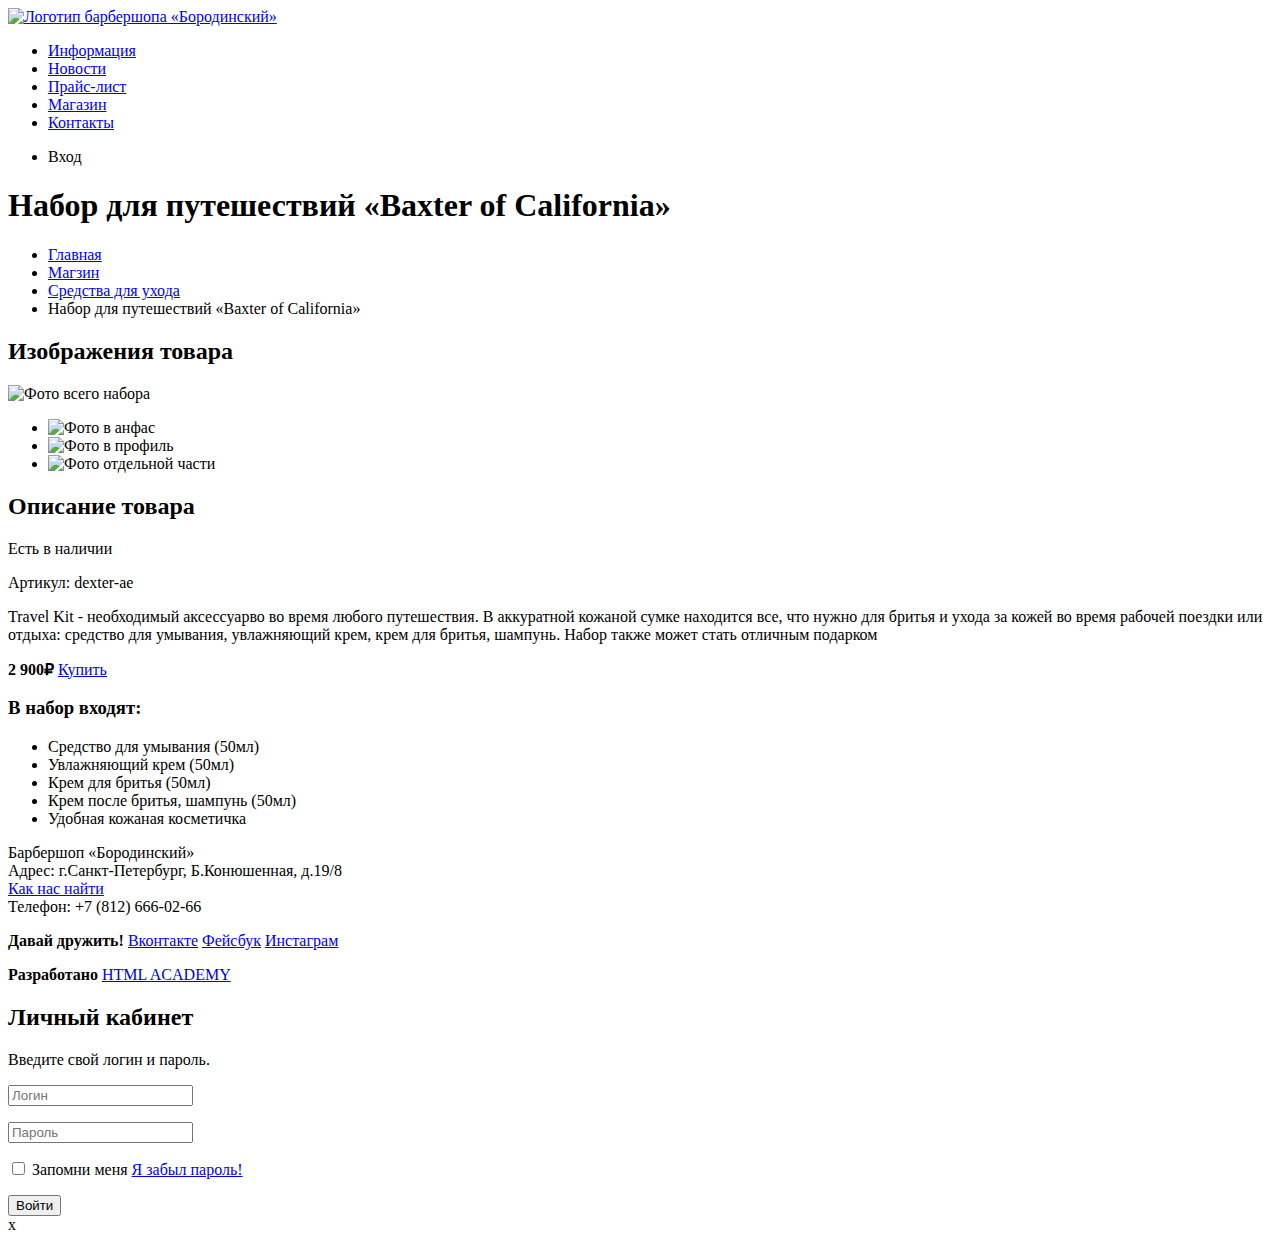
==== barbershop-item.html @ c9c4305f "Добавлена разметка страниц index и barbershop-item" ====
<!DOCTYPE html>
<html>
  <head>
    <meta charset="utf-8">
    <title>Набор для путешествий «Baxter of California»</title>
  </head>
  <body>
    <header class="main-header">
      <nav class="main-navigation">
        <a class="main-header-logo" href="index.html">
          <img src="img/logo.svg" width="111" height="24" alt="Логотип барбершопа «Бородинский»">
        </a>
        <ul class="site-navigation">
          <li><a href="info.html">Информация</a></li>
          <li><a href="news.html">Новости</a></li>
          <li><a href="price.html">Прайс-лист</a></li>
           <li class="site-navigation-current"><a href="catalog.html">Магазин</a></li>
          <li><a href="contacts.html">Контакты</a></li>
        </ul>
        <ul class="user-navigation">
          <li class="login-link">Вход</li>
        </ul>
      </nav>
    </header>
    <main class="container">
    <h1 class="page-title">Набор для путешествий «Baxter of California»</h1>
      <ul class="breadcrumbs">
   <li><a href="index.html">Главная</a></li>
   <li><a href="#">Магзин</a></li>
   <li><a href="#">Средства для ухода</a></li>
   <li class="breadcrumbs-current">Набор для путешествий «Baxter of California»</li>
  </ul>
  <section class="product-photos">
    <h2 class="visually-hidden">Изображения товара</h2>
       <p class="product-photo-full">
          <img src="img/product-big.jpg" width="460" height="498" alt="Фото всего набора">
       </p>
        <ul class="product-photo-preview">       
          <li><img src="img/product-small-1.jpg" width="140" height="149" alt="Фото в анфас"></li>
          <li><img src="img/product-small-2.jpg" width="140" height="149" alt="Фото в профиль"></li>
          <li><img src="img/product-small-.jpg" width="140" height="149" alt="Фото отдельной части"></li>
        </ul>
  </section>
  <section class="product-info">
  <h2 class="visually-hidden">Описание товара</h2>
       <p class="product-availability">Есть в наличии
       </p>
       <p class="product-article">Артикул: dexter-ae
       </p>
       <p class="product-text">Travel Kit - необходимый аксессуарво во время любого путешествия. В аккуратной кожаной сумке находится все, что нужно для бритья и ухода за кожей во время рабочей поездки или отдыха: средство для умывания, увлажняющий крем, крем для бритья, шампунь. Набор также может стать отличным подарком
       </p>
       <p class="product-price">
         <b>2 900₽</b>
         <a class="button" href="#">Купить</a>
       </p>
       <h3>В набор входят:</h3>
        <ul class="product-photo-preview">       
          <li>Средство для умывания (50мл)</li>
          <li>Увлажняющий крем (50мл)</li>
          <li>Крем для бритья (50мл)</li>
          <li>Крем после бритья, шампунь (50мл)</li>
          <li>Удобная кожаная косметичка</li>
        </ul>
  </section>
    </main>
    <footer class="main-footer">
       <p class="footer-contacts">
        Барбершоп «Бородинский»<br>
        Адрес: г.Санкт-Петербург, Б.Конюшенная, д.19/8<br>
       <a href="map.html">Как нас найти</a><br>
        Телефон: +7 (812) 666-02-66
       </p>
<div class="footer-social">
        <b>Давай дружить!</b>
        <a class="social-button" href="#">Вконтакте</a>
        <a class="social-button" href="#">Фейсбук</a>
        <a class="social-button" href="#">Инстаграм</a>
</div>
       <p class="footer-coopyright">
       <b>Разработано</b>
        <a class="button" href="https://htmlacademy.ru">HTML ACADEMY</a>
</footer>
<section class="modal modal-login">
  <h2>Личный кабинет</h2>
       <p>Введите свой логин и пароль.</p>
  <form class="login=form" action="https://echo.htmlacademy.ru" method="post">
       <p>
       <input class="login-icon-user" type="text" name="login" placeholder="Логин">
       </p>
       <p>
       <input class="login-icon-password" type="password" name="password" placeholder="Пароль">
       </p>
       <p class="login-password-info">
       <input type="checkbox" name="remember" class="visually-hidden">
         Запомни меня
        <a class="restore" href="#">Я забыл пароль!</a>
       </p>
     <button class="button" type="submit">Войти</button>
  </form>
          <span class="modal-close">x</span>
</section>
  </body>
  </html>
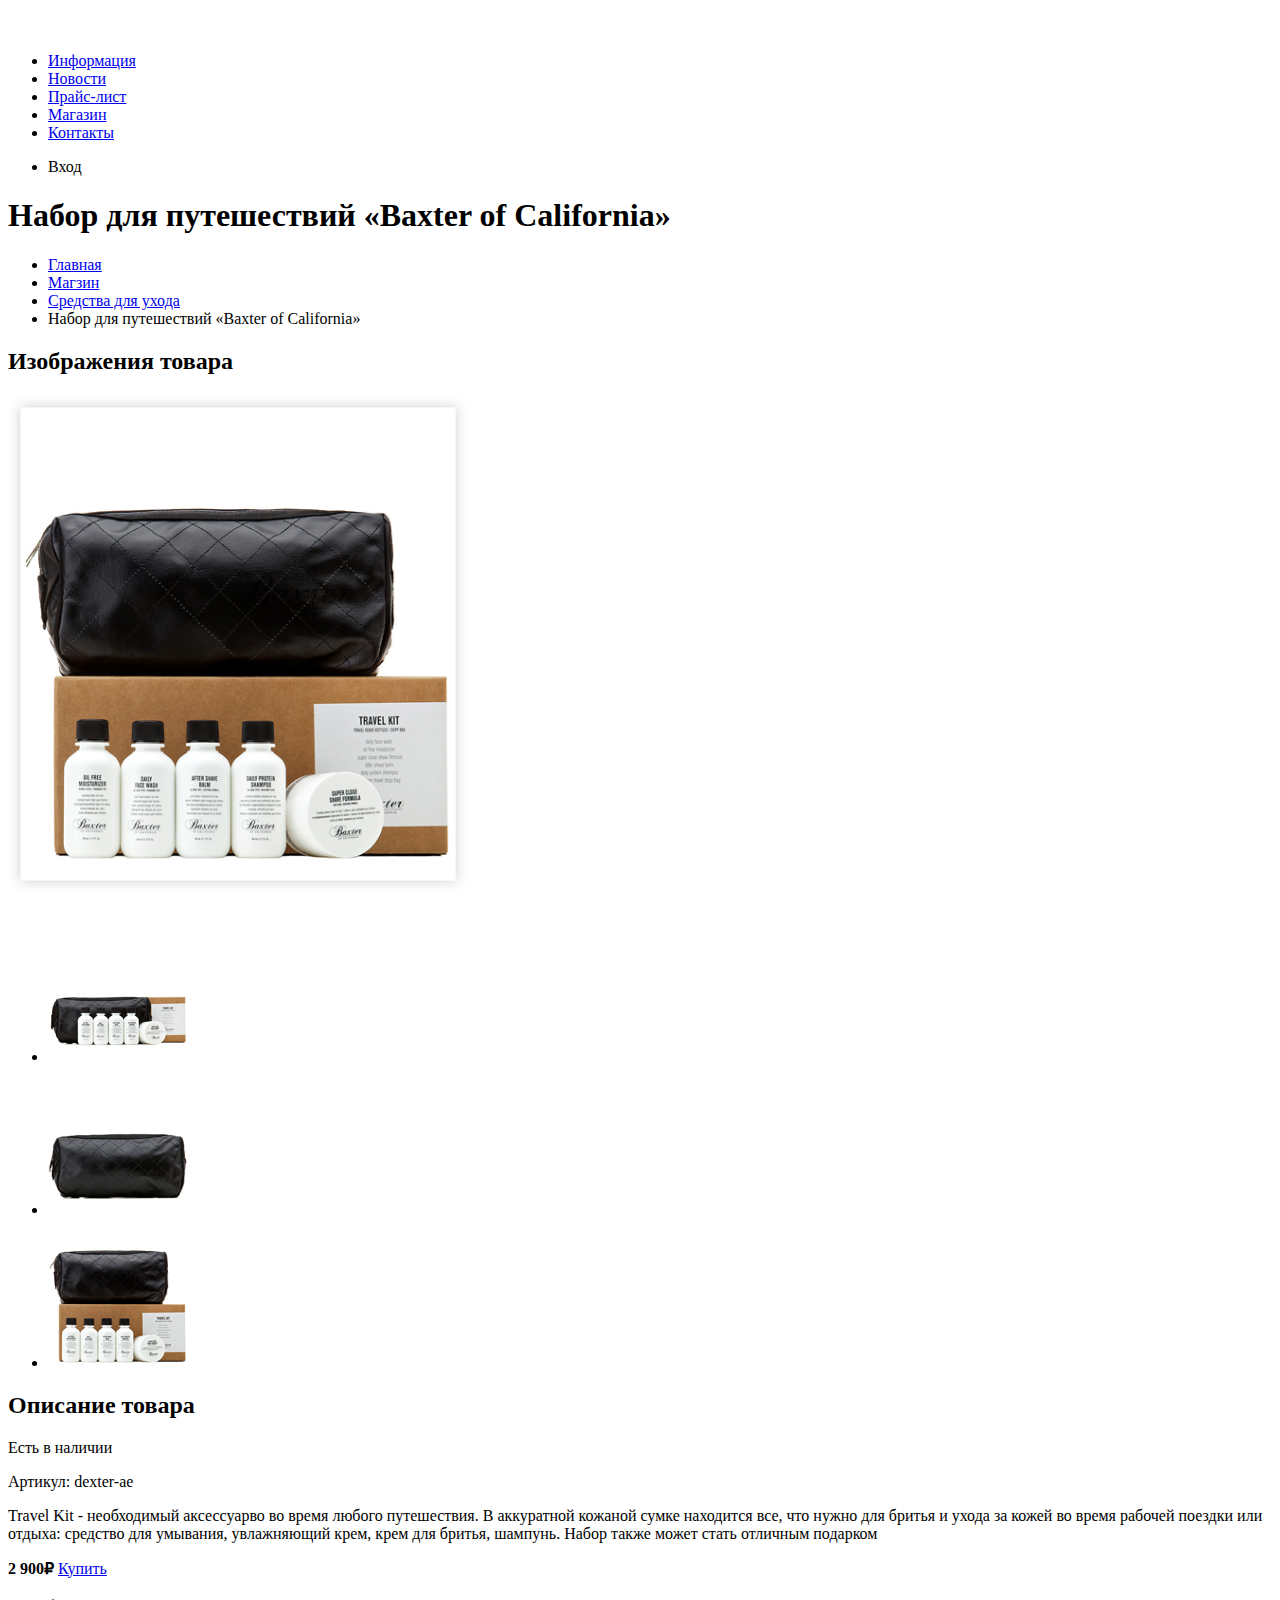
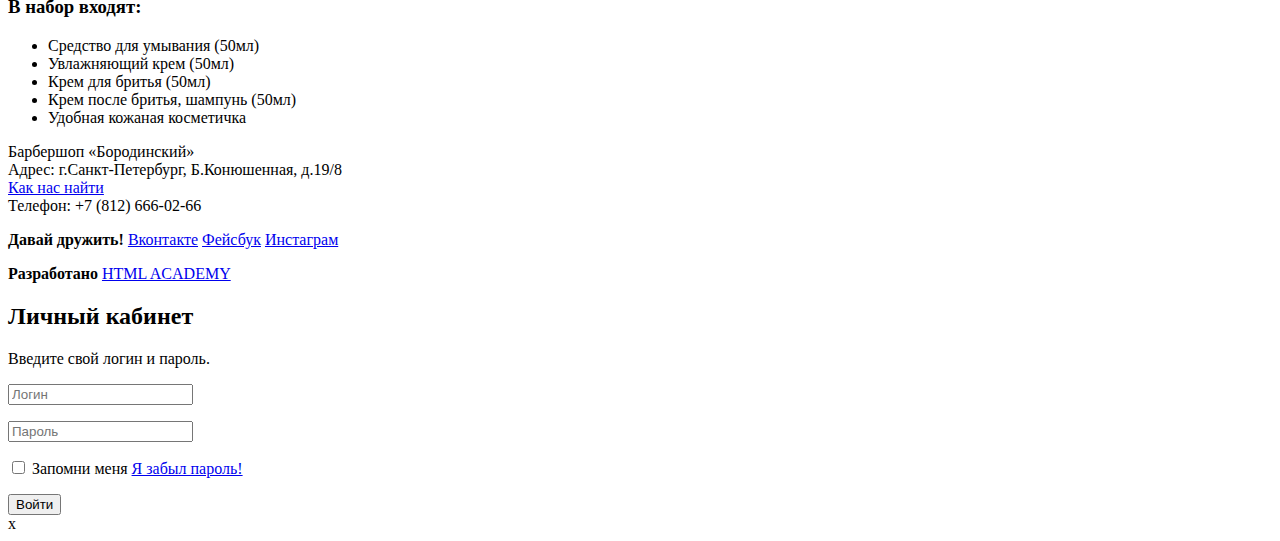
==== commit fcc04824: "внесены изменения в barbershop-item" ====
--- a/barbershop-item.html
+++ b/barbershop-item.html
@@ -1,103 +1,108 @@
 <!DOCTYPE html>
 <html>
-  <head>
-    <meta charset="utf-8">
-    <title>Набор для путешествий «Baxter of California»</title>
-  </head>
-  <body>
-    <header class="main-header">
-      <nav class="main-navigation">
-        <a class="main-header-logo" href="index.html">
-          <img src="img/logo.svg" width="111" height="24" alt="Логотип барбершопа «Бородинский»">
-        </a>
-        <ul class="site-navigation">
-          <li><a href="info.html">Информация</a></li>
-          <li><a href="news.html">Новости</a></li>
-          <li><a href="price.html">Прайс-лист</a></li>
-           <li class="site-navigation-current"><a href="catalog.html">Магазин</a></li>
-          <li><a href="contacts.html">Контакты</a></li>
-        </ul>
-        <ul class="user-navigation">
-          <li class="login-link">Вход</li>
-        </ul>
-      </nav>
-    </header>
-    <main class="container">
-    <h1 class="page-title">Набор для путешествий «Baxter of California»</h1>
-      <ul class="breadcrumbs">
-   <li><a href="index.html">Главная</a></li>
-   <li><a href="#">Магзин</a></li>
-   <li><a href="#">Средства для ухода</a></li>
-   <li class="breadcrumbs-current">Набор для путешествий «Baxter of California»</li>
-  </ul>
-  <section class="product-photos">
-    <h2 class="visually-hidden">Изображения товара</h2>
-       <p class="product-photo-full">
-          <img src="img/product-big.jpg" width="460" height="498" alt="Фото всего набора">
-       </p>
-        <ul class="product-photo-preview">       
-          <li><img src="img/product-small-1.jpg" width="140" height="149" alt="Фото в анфас"></li>
-          <li><img src="img/product-small-2.jpg" width="140" height="149" alt="Фото в профиль"></li>
-          <li><img src="img/product-small-.jpg" width="140" height="149" alt="Фото отдельной части"></li>
-        </ul>
-  </section>
-  <section class="product-info">
-  <h2 class="visually-hidden">Описание товара</h2>
-       <p class="product-availability">Есть в наличии
-       </p>
-       <p class="product-article">Артикул: dexter-ae
-       </p>
-       <p class="product-text">Travel Kit - необходимый аксессуарво во время любого путешествия. В аккуратной кожаной сумке находится все, что нужно для бритья и ухода за кожей во время рабочей поездки или отдыха: средство для умывания, увлажняющий крем, крем для бритья, шампунь. Набор также может стать отличным подарком
-       </p>
-       <p class="product-price">
-         <b>2 900₽</b>
-         <a class="button" href="#">Купить</a>
-       </p>
-       <h3>В набор входят:</h3>
-        <ul class="product-photo-preview">       
-          <li>Средство для умывания (50мл)</li>
-          <li>Увлажняющий крем (50мл)</li>
-          <li>Крем для бритья (50мл)</li>
-          <li>Крем после бритья, шампунь (50мл)</li>
-          <li>Удобная кожаная косметичка</li>
-        </ul>
-  </section>
-    </main>
-    <footer class="main-footer">
-       <p class="footer-contacts">
-        Барбершоп «Бородинский»<br>
-        Адрес: г.Санкт-Петербург, Б.Конюшенная, д.19/8<br>
-       <a href="map.html">Как нас найти</a><br>
-        Телефон: +7 (812) 666-02-66
-       </p>
-<div class="footer-social">
-        <b>Давай дружить!</b>
-        <a class="social-button" href="#">Вконтакте</a>
-        <a class="social-button" href="#">Фейсбук</a>
-        <a class="social-button" href="#">Инстаграм</a>
-</div>
-       <p class="footer-coopyright">
-       <b>Разработано</b>
-        <a class="button" href="https://htmlacademy.ru">HTML ACADEMY</a>
-</footer>
-<section class="modal modal-login">
-  <h2>Личный кабинет</h2>
-       <p>Введите свой логин и пароль.</p>
-  <form class="login=form" action="https://echo.htmlacademy.ru" method="post">
-       <p>
-       <input class="login-icon-user" type="text" name="login" placeholder="Логин">
-       </p>
-       <p>
-       <input class="login-icon-password" type="password" name="password" placeholder="Пароль">
-       </p>
-       <p class="login-password-info">
-       <input type="checkbox" name="remember" class="visually-hidden">
-         Запомни меня
-        <a class="restore" href="#">Я забыл пароль!</a>
-       </p>
-     <button class="button" type="submit">Войти</button>
-  </form>
-          <span class="modal-close">x</span>
-</section>
-  </body>
-  </html>+   <head>
+      <meta charset="utf-8">
+      <link href="css/style.css" rel="stylesheet">
+      <title>Набор для путешествий «Baxter of California»</title>
+   </head>
+   <body>
+      <header class="main-header">
+         <nav class="main-navigation">
+            <a class="main-header-logo" href="index.html">
+            <img src="img/logo.svg" width="111" height="24" alt="Логотип барбершопа «Бородинский»">
+            </a>
+            <ul class="site-navigation">
+               <li><a href="info.html">Информация</a></li>
+               <li><a href="news.html">Новости</a></li>
+               <li><a href="price.html">Прайс-лист</a></li>
+               <li class="site-navigation-current"><a href="catalog.html">Магазин</a></li>
+               <li><a href="contacts.html">Контакты</a></li>
+            </ul>
+            <ul class="user-navigation">
+               <li class="login-link">Вход</li>
+            </ul>
+         </nav>
+      </header>
+      <main class="container">
+         <h1 class="page-title">Набор для путешествий «Baxter of California»</h1>
+         <ul class="breadcrumbs">
+            <li><a href="index.html">Главная</a></li>
+            <li><a href="#">Магзин</a></li>
+            <li><a href="#">Средства для ухода</a></li>
+            <li class="breadcrumbs-current">Набор для путешествий «Baxter of California»</li>
+         </ul>
+         <div class=product-about>
+            <section class="product-photos">
+               <h2 class="visually-hidden">Изображения товара</h2>
+               <p class="product-photo-full">
+                  <img src="img/product-big.jpg" width="460" height="498" alt="Фото всего набора">
+               </p>
+               <ul class="product-photo-preview">
+                  <li><img src="img/product-small-1.jpg" width="140" height="149" alt="Фото в анфас"></li>
+                  <li><img src="img/product-small-2.jpg" width="140" height="149" alt="Фото в профиль"></li>
+                  <li><img src="img/product-small-3.jpg" width="140" height="149" alt="Фото отдельной части"></li>
+               </ul>
+            </section>
+            <section class="product-info">
+               <h2 class="visually-hidden">Описание товара</h2>
+               <section class="availability">
+                  <p class="product-availability">Есть в наличии
+                  </p>
+                  <p class="product-article">Артикул: dexter-ae
+                  </p>
+               </section>
+               <p class="product-text">Travel Kit - необходимый аксессуарво во время любого путешествия. В аккуратной кожаной сумке находится все, что нужно для бритья и ухода за кожей во время рабочей поездки или отдыха: средство для умывания, увлажняющий крем, крем для бритья, шампунь. Набор также может стать отличным подарком
+               </p>
+               <p class="product-price">
+                  <b>2 900₽</b>
+                  <a class="button" href="#">Купить</a>
+               </p>
+               <h3>В набор входят:</h3>
+               <ul class="product-photo-preview">
+                  <li>Средство для умывания (50мл)</li>
+                  <li>Увлажняющий крем (50мл)</li>
+                  <li>Крем для бритья (50мл)</li>
+                  <li>Крем после бритья, шампунь (50мл)</li>
+                  <li>Удобная кожаная косметичка</li>
+               </ul>
+            </section>
+         </div>
+      </main>
+      <footer class="main-footer">
+         <p class="footer-contacts">
+            Барбершоп «Бородинский»<br>
+            Адрес: г.Санкт-Петербург, Б.Конюшенная, д.19/8<br>
+            <a href="map.html">Как нас найти</a><br>
+            Телефон: +7 (812) 666-02-66
+         </p>
+         <div class="footer-social">
+            <b>Давай дружить!</b>
+            <a class="social-button" href="#">Вконтакте</a>
+            <a class="social-button" href="#">Фейсбук</a>
+            <a class="social-button" href="#">Инстаграм</a>
+         </div>
+         <p class="footer-coopyright">
+            <b>Разработано</b>
+            <a class="button" href="https://htmlacademy.ru">HTML ACADEMY</a>
+      </footer>
+      <section class="modal modal-login">
+         <h2>Личный кабинет</h2>
+         <p>Введите свой логин и пароль.</p>
+         <form class="login=form" action="https://echo.htmlacademy.ru" method="post">
+            <p>
+               <input class="login-icon-user" type="text" name="login" placeholder="Логин">
+            </p>
+            <p>
+               <input class="login-icon-password" type="password" name="password" placeholder="Пароль">
+            </p>
+            <p class="login-password-info">
+               <input type="checkbox" name="remember" class="visually-hidden">
+               Запомни меня
+               <a class="restore" href="#">Я забыл пароль!</a>
+            </p>
+            <button class="button" type="submit">Войти</button>
+         </form>
+         <span class="modal-close">x</span>
+      </section>
+   </body>
+</html>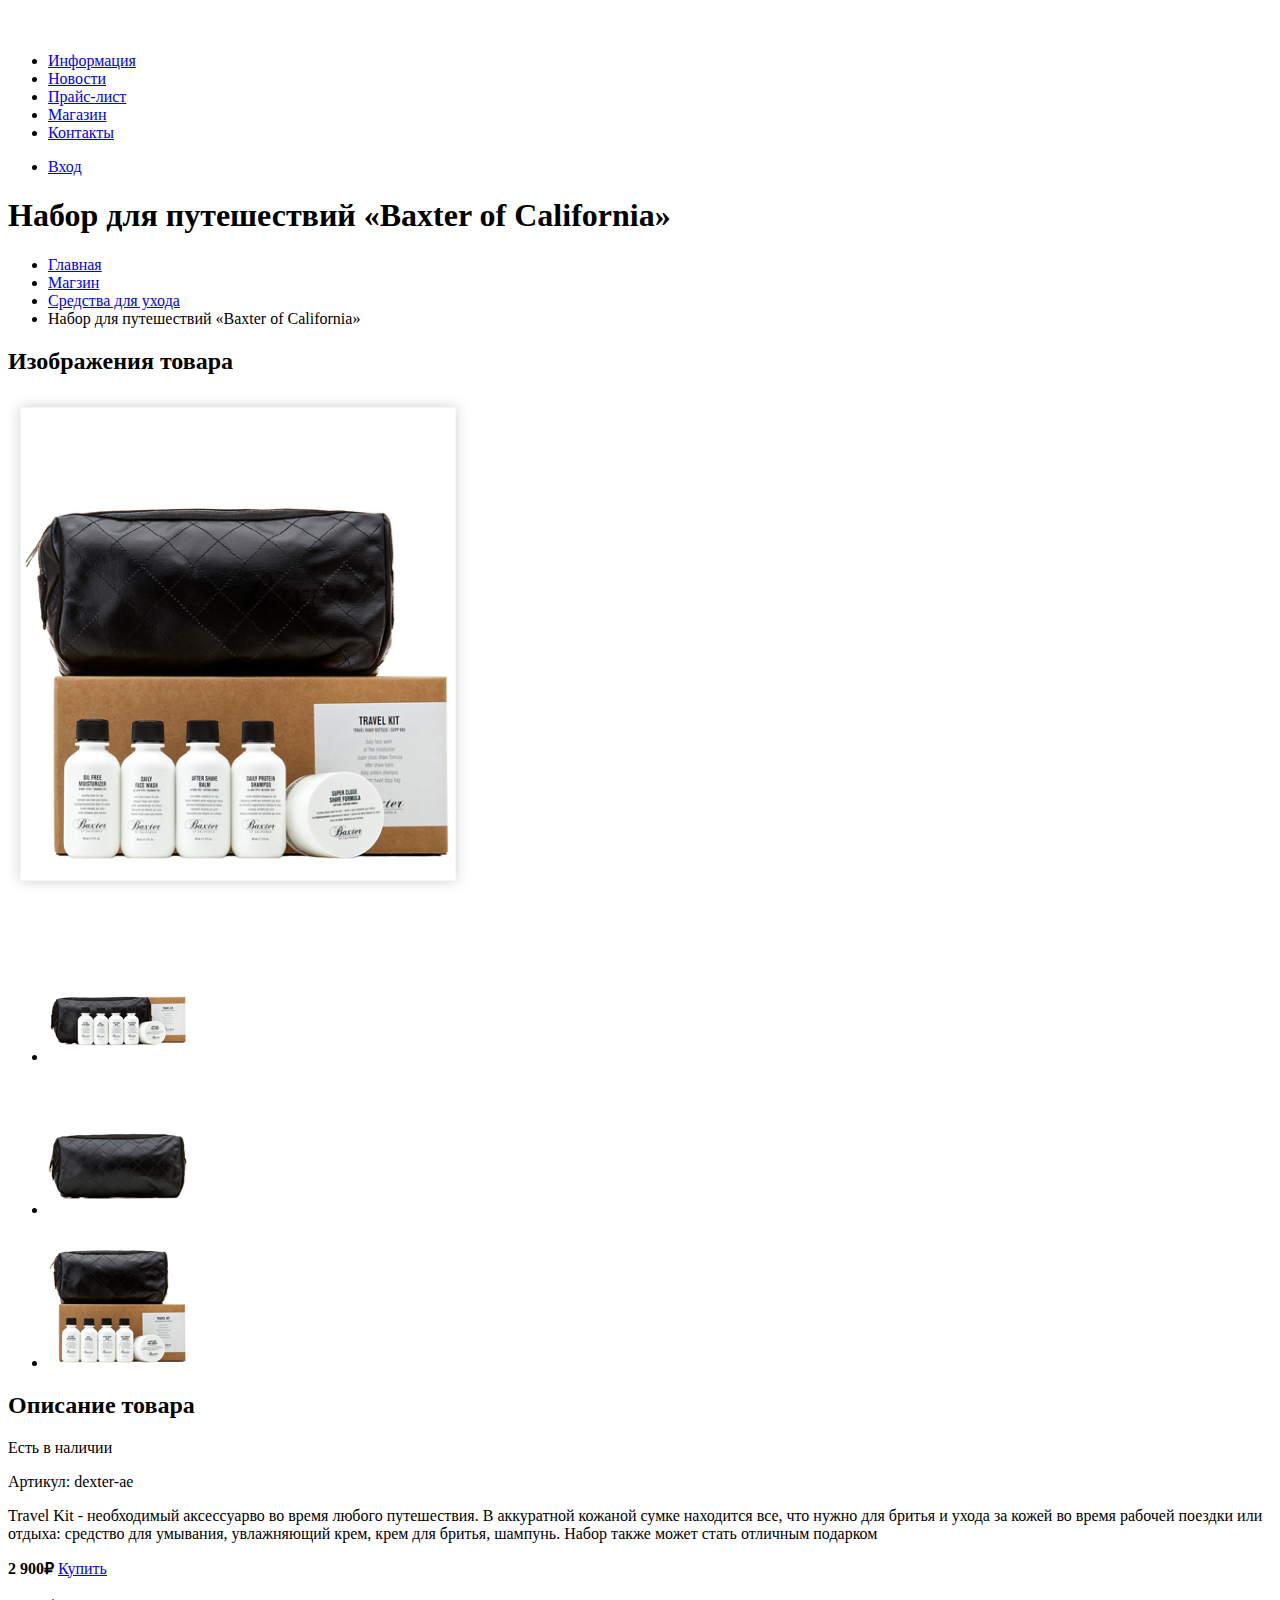
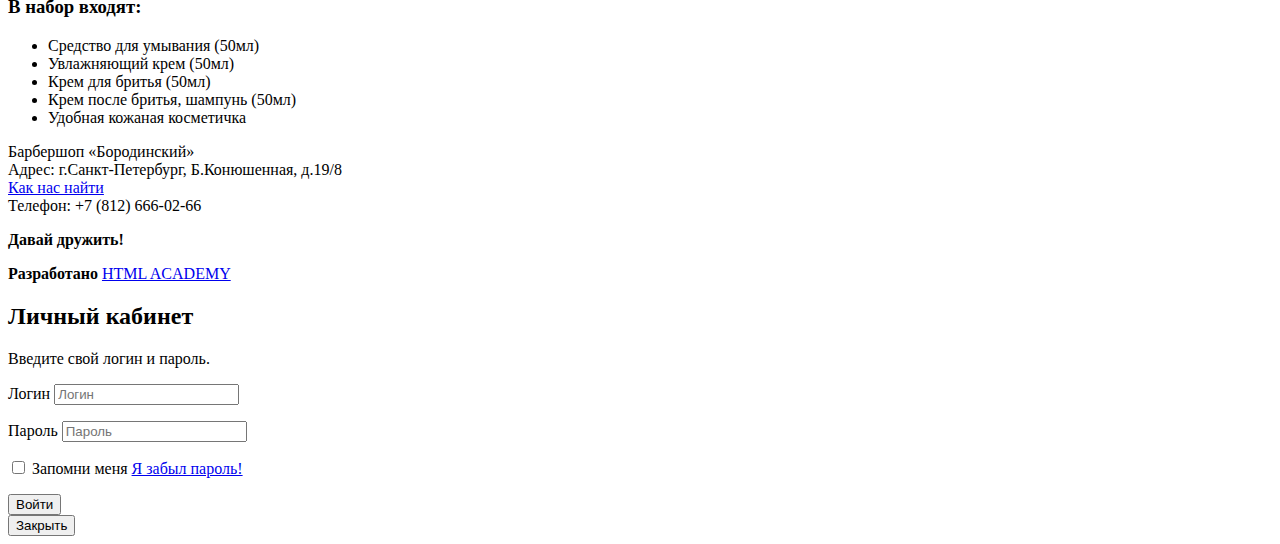
==== commit d0f0e680: "внесены улучшения" ====
--- a/barbershop-item.html
+++ b/barbershop-item.html
@@ -19,7 +19,9 @@
                <li><a href="contacts.html">Контакты</a></li>
             </ul>
             <ul class="user-navigation">
-               <li class="login-link">Вход</li>
+               <li class="login-link">
+                  <a class="login-link" href="login.html">Вход</a>
+               </li>
             </ul>
          </nav>
       </header>
@@ -77,9 +79,9 @@
          </p>
          <div class="footer-social">
             <b>Давай дружить!</b>
-            <a class="social-button" href="#">Вконтакте</a>
-            <a class="social-button" href="#">Фейсбук</a>
-            <a class="social-button" href="#">Инстаграм</a>
+            <a class="social-button" href="#" aria-label="Вконтакте"></a>
+            <a class="social-button" href="#" aria-label="Фейсбук"></a>
+            <a class="social-button" href="#" aria-label="Инстаграм"></a>
          </div>
          <p class="footer-coopyright">
             <b>Разработано</b>
@@ -90,19 +92,24 @@
          <p>Введите свой логин и пароль.</p>
          <form class="login=form" action="https://echo.htmlacademy.ru" method="post">
             <p>
-               <input class="login-icon-user" type="text" name="login" placeholder="Логин">
+               <label class="visually-hidden" for="user-login">Логин</label>
+               <input class="login-icon-user" id="user-login" type="text" name="login" placeholder="Логин">
             </p>
             <p>
-               <input class="login-icon-password" type="password" name="password" placeholder="Пароль">
+               <label class="visually-hidden" for="user-password">Пароль</label>
+               <input class="login-icon-password" id="user-password" type="password" name="password" placeholder="Пароль">
             </p>
             <p class="login-password-info">
+               <label class="login-checkbox">
                <input type="checkbox" name="remember" class="visually-hidden">
+               <span class="checkbox-indicator"></span>
                Запомни меня
+               </label>
                <a class="restore" href="#">Я забыл пароль!</a>
             </p>
             <button class="button" type="submit">Войти</button>
          </form>
-         <span class="modal-close">x</span>
+         <button class="modal-close" type="button">Закрыть</button>
       </section>
    </body>
 </html>--- a/css/style.css
+++ b/css/style.css
@@ -0,0 +1,7 @@
+.body {
+	font-family: "PT Sans Narrow";
+	line-height: 24 px;
+	font-size: 14 px;
+	color: black;
+	font-weight: bold;
+}